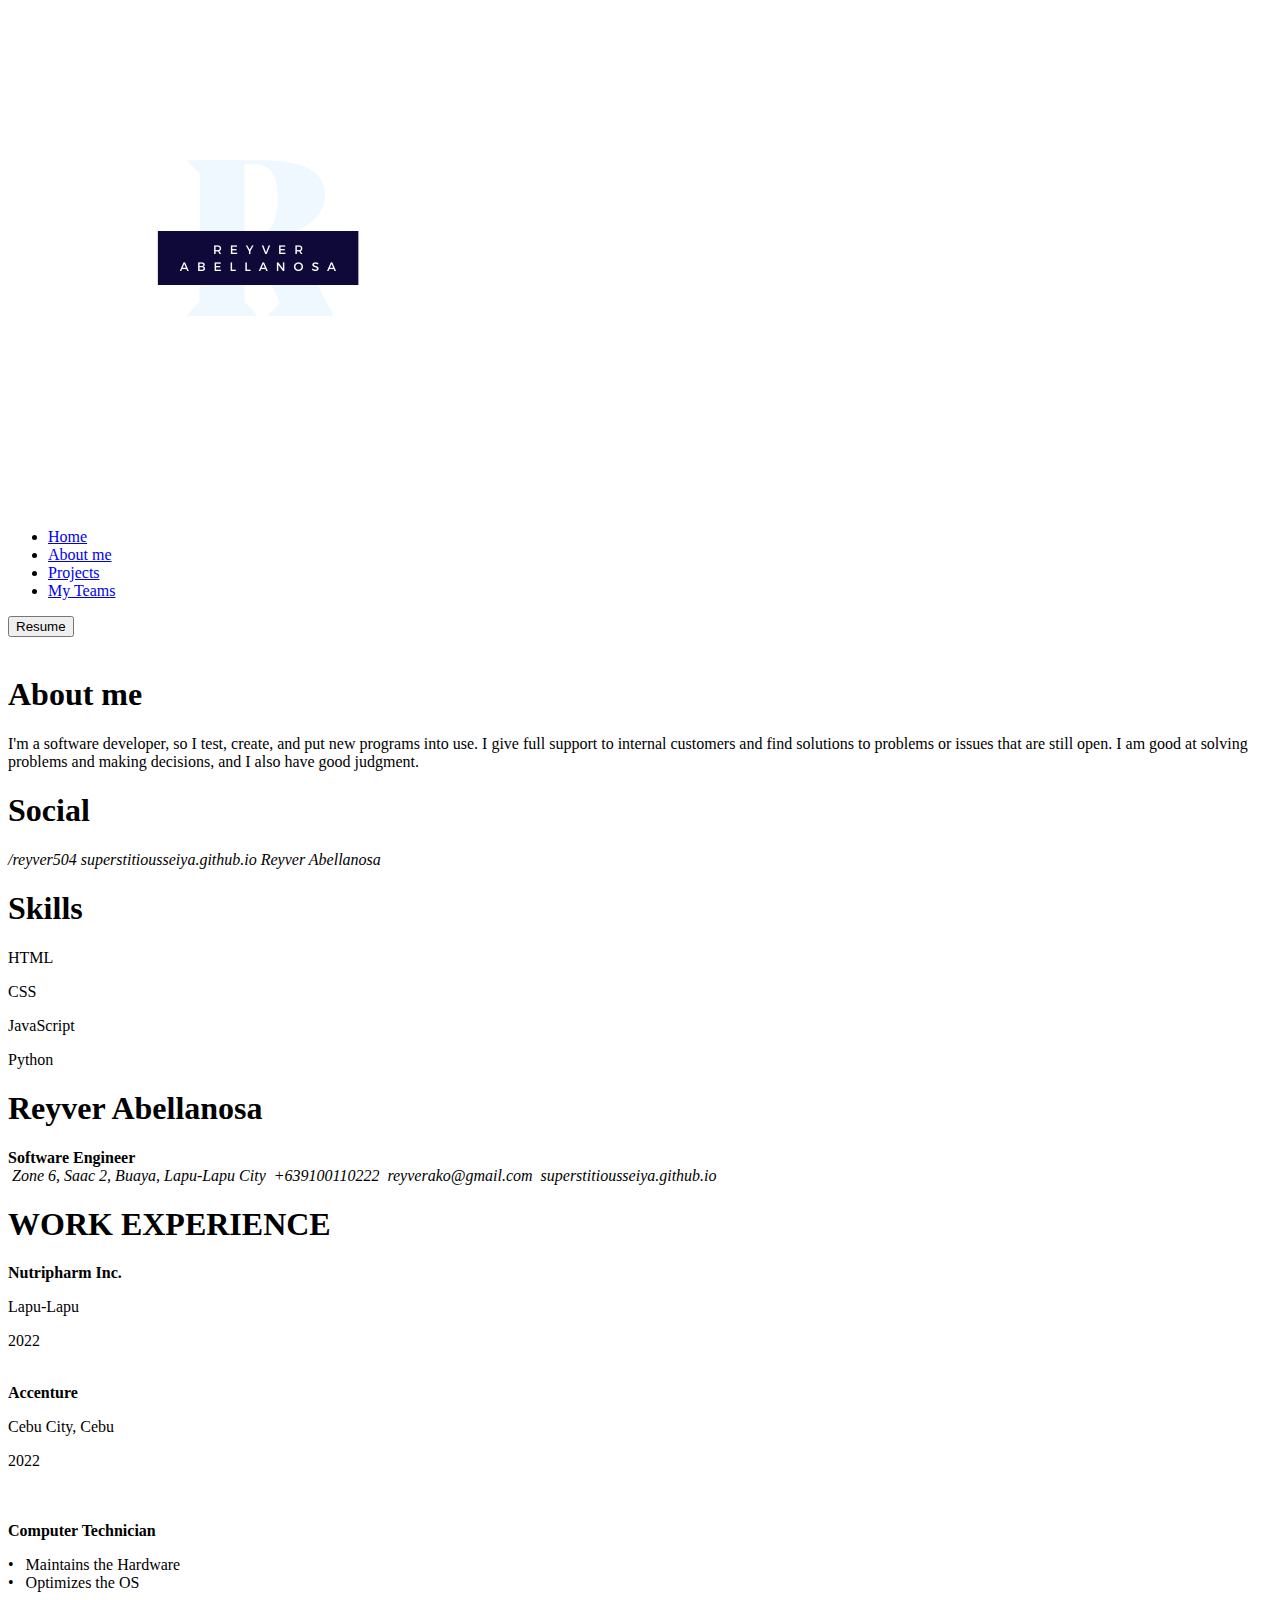
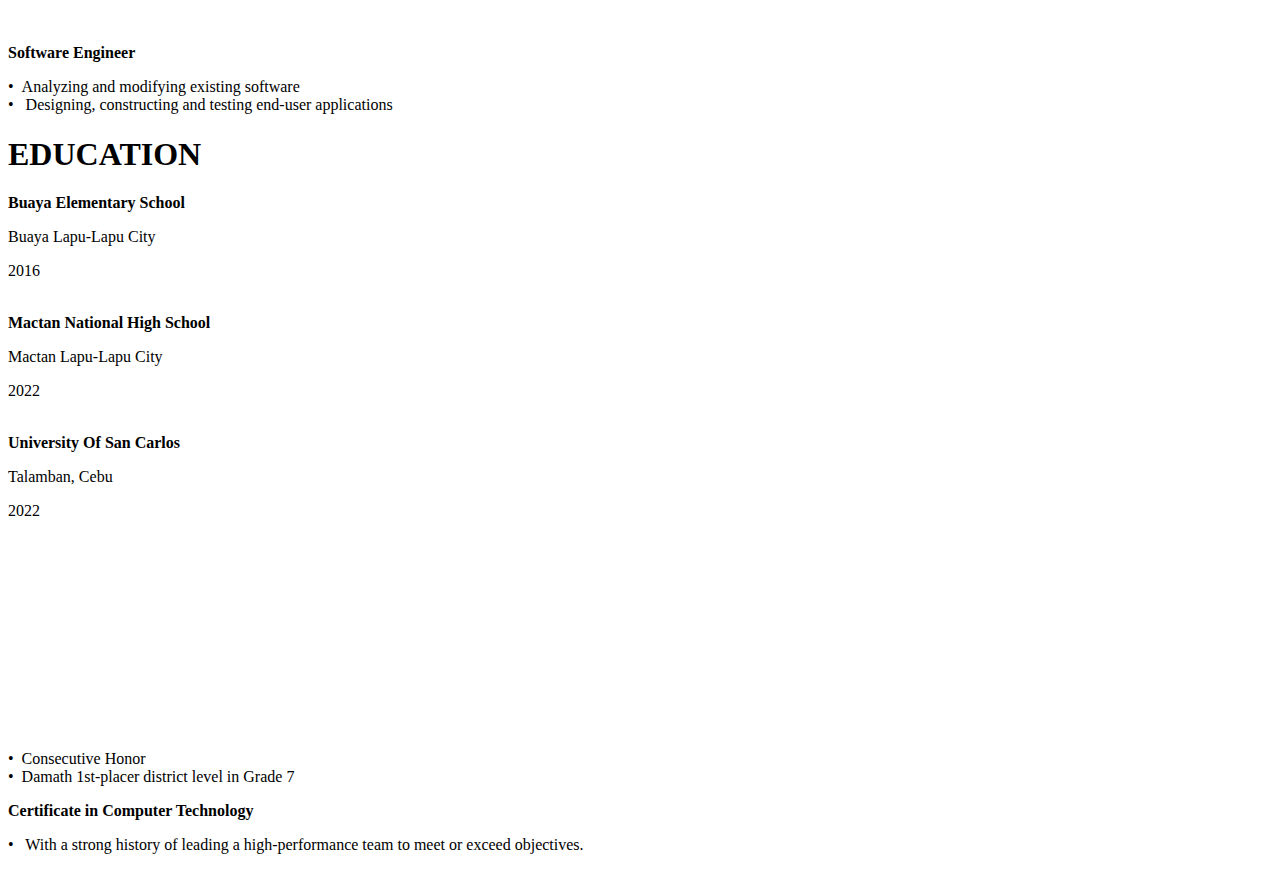
==== index.html @ 0fc49a77 "Added and renewed some contents" ====
<!DOCTYPE html>
<html lang="en">
<head>
    <meta charset="UTF-8">
    <meta http-equiv="X-UA-Compatible" content="IE=edge">
    <meta name="viewport" content="width=device-width, initial-scale=1.0">
    <link href="//netdna.bootstrapcdn.com/twitter-bootstrap/2.3.2/css/bootstrap-combined.no-icons.min.css" rel="stylesheet">
    <link href="//netdna.bootstrapcdn.com/font-awesome/3.2.1/css/font-awesome.css" rel="stylesheet">
    <link rel="stylesheet" href="css/nav.css">
    <link rel="stylesheet" href="css/resume-style.css">
    <link rel="icon" href="logo.png">
    <title>My resume | Reyver Abellanosa</title>
</head>
<body>
    <!-- nav bar starts here  -->
    <header>

        <div class="logo-container">
            <img src="logo.png" alt="">
        </div>
      
        <ul>
          <li><a href="landing.html">Home</a></li>
          <li><a href="#about">About me</a></li>
          <li><a href="#my-projects">Projects</a></li>
          <li><a href="#">My Teams</a></li>
        </ul>
      
      <div class="right-side">
          <a href="#resume"><button>Resume</button></a>
      </div>
      
      </header>

<!-- nav bar ends here  -->

      <section>

      <div class="resume">
        <!-- left side  -->
        
            <div class="left">
                <div class="left-container">

                <div class="img-container">
                    <img src="images/aboutpic.jpeg" alt="">
                </div>

                <div class="text-container">
                    <h1>About me</h1>
                    <p>I'm a software developer, so I test, create, and put new programs into use. I give full support to internal customers and find solutions to problems or issues that are still open. I am good at solving problems and making decisions, and I also have good judgment.
                        
                    </p>
                </div>
                <div class="text-container">
                    <h1>Social</h1>
                    <p>
                        <i class="icon-facebook"> /reyver504</i>
                        <i class="icon-github"> superstitiousseiya.github.io</i>
                        <i class="icon-youtube"> Reyver Abellanosa</i>
                    </p>
                </div>
                <div class="text-container">
                    <h1>Skills</h1>
                    <div class="skills">
                        <p>HTML</p>
                        <p>CSS</p>
                        <p>JavaScript</p>
                        <p>Python</p>
                    </div>
                </div>

            </div>
        </div>
            <!-- right side  -->
            <div class="right">
                <div class="right-container">
                    <div class="text1">

                        <div class="names">
                            <h1>Reyver Abellanosa</h1><b>Software Engineer</b>
                        </div>
                        <div class="infos">
                            <i class="icon-location-arrow"> &nbsp;Zone 6, Saac 2, Buaya, Lapu-Lapu City</i>
                            <i class="icon-mobile-phone"> &nbsp;+639100110222</i>
                            <i class="icon-inbox"> &nbsp;reyverako@gmail.com</i>
                            <i class="icon-github"> &nbsp;superstitiousseiya.github.io</i> 
                        </div>
                    </div>

                    <div class="experience">
                        <h1>WORK EXPERIENCE </h1>
                        <div class="work-experience">
                            <div class="title">
                                <div>
                                    <b>Nutripharm Inc.</b>
                                    <p>Lapu-Lapu</p>
                                    <p>2022</p>
                                </div>
                                <br>
                                <div>
                                    <b>Accenture</b>
                                    <p>Cebu City, Cebu</p>
                                    <p>2022</p>
                                </div>
                                <br>
                            
                                <br>
                            </div>
                            <div class="description">
                                <div>
                                    <b>Computer Technician</b>
                                    <p>
                                        &#8226; &nbsp; Maintains the Hardware <br>
                                        &#8226; &nbsp; Optimizes the OS<br>
                                    </p>
                                    <br><br>
                                </div>
                                <div>
                                    <b>Software Engineer</b>
                                    <p> &#8226; &nbsp;Analyzing and modifying existing software
                                        <br>
                                        &#8226; &nbsp; Designing, constructing and testing end-user applications
                                    </p>
                                </div>
                              
                            </div>
                        </div>
                    </div>
                    <div class="education">
                        <h1>EDUCATION</h1>
                        <div class="work-experience">
                            <div class="school-title">
                                <div>
                                    <b>Buaya Elementary School</b>
                                    <p>Buaya Lapu-Lapu City</p>
                                    <p>2016</p>
                                </div>
                                <br>
                                <div>
                                    <b>Mactan National High School</b>
                                    <p>Mactan Lapu-Lapu City</p>
                                    <p>2022</p>
                                    <br>
                                </div>
                                <div>
                                    <b>University Of San Carlos</b>
                                    <p>Talamban, Cebu</p>
                                    <p>2022</p>
                                </div>
                                <br>
                            
                                <br>
                            </div>
                            <div class="description">
                                <br><br><br><br><br><br><br><br> <br>
                                <div>
                                    <p> &#8226; &nbsp;Consecutive Honor
                                        <br>
                                        &#8226; &nbsp;Damath 1st-placer district level in Grade 7
                                    </p>
                                </div>
                                <div class="idas">
                                    <b>Certificate in Computer Technology</b>
                                    <p> &#8226; &nbsp; With a strong history of leading a high-performance team to meet or exceed objectives.
                                        <br>
                                        
                                    </p>
                                </div>
                              
                              
                            </div>
                        </div>
                    </div>
                </div>
            </div>
      </div>
    </section>
      
</body>
</html>
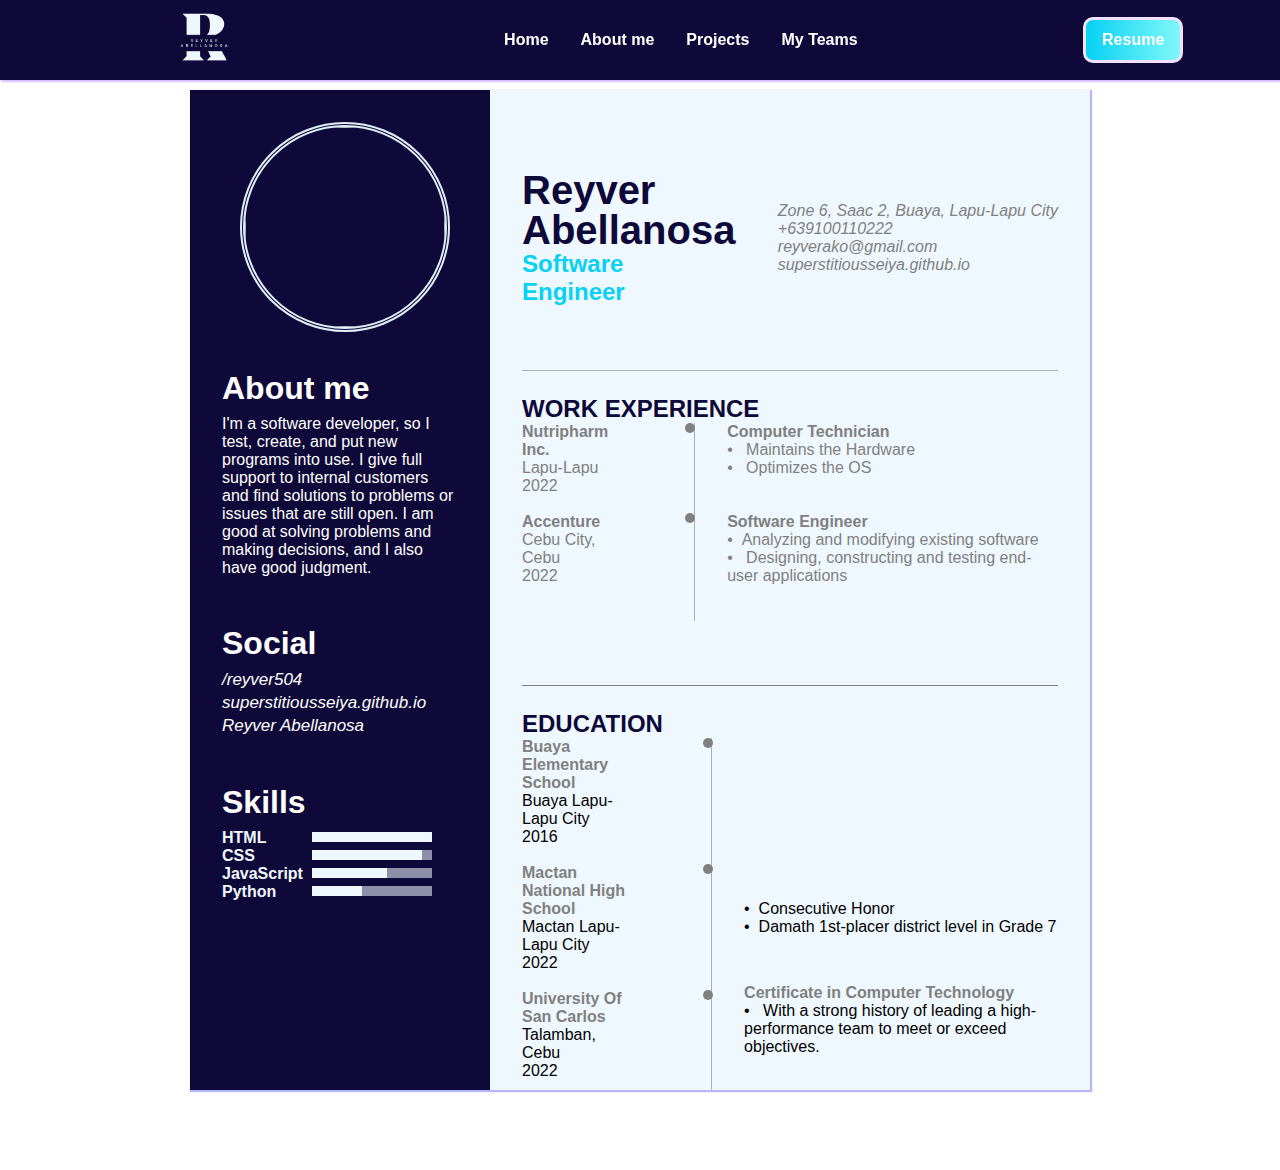
==== commit 68249379: "Edited css source file" ====
--- a/index.html
+++ b/index.html
@@ -6,8 +6,8 @@
     <meta name="viewport" content="width=device-width, initial-scale=1.0">
     <link href="//netdna.bootstrapcdn.com/twitter-bootstrap/2.3.2/css/bootstrap-combined.no-icons.min.css" rel="stylesheet">
     <link href="//netdna.bootstrapcdn.com/font-awesome/3.2.1/css/font-awesome.css" rel="stylesheet">
-    <link rel="stylesheet" href="css/nav.css">
-    <link rel="stylesheet" href="css/resume-style.css">
+    <link rel="stylesheet" href="Css/nav.css">
+    <link rel="stylesheet" href="Css/resume-style.css">
     <link rel="icon" href="logo.png">
     <title>My resume | Reyver Abellanosa</title>
 </head>
--- a/Css/nav.css
+++ b/Css/nav.css
@@ -0,0 +1,90 @@
+
+
+header{
+  display: flex;
+  justify-content: space-around;
+  align-items: center;
+  height: 80px;
+  width: 100%;
+  padding-left: 1em;
+  position: fixed;
+  top: 0;
+  z-index: 100;
+  box-shadow: 1px 1px 3px rgba(115, 12, 250, 0.452);
+  background-color: var(--main-color);
+  font-family: 'Gill Sans', 'Gill Sans MT', Calibri, 'Trebuchet MS', sans-serif;
+}
+
+
+header ul{
+  list-style: none;
+  display: flex;
+  justify-content: space-between;
+  gap: 2em;
+}
+
+
+header ul li a{
+  font-weight: 600;
+  color: aliceblue;
+  transition: color 0.4s;
+}
+
+.right-side button{
+  padding: 0.7em 1em;
+  border-radius: 10px;
+  background-image:  linear-gradient( to left, rgb(128, 248, 248),var(--second-color));
+  color: white;
+  font-weight: 600;
+  font-size: 1em;
+  border: solid;
+  border-color: rgb(240, 226, 252);
+  cursor: pointer;
+  transition: all 0.25s;
+}
+
+.right-side button:hover{
+  background-image: linear-gradient( to right, rgb(128, 248, 248),var(--second-color));
+  transform: translateX(1%);
+}
+
+
+header ul li{
+  border-radius: 10px;
+  position: relative;
+  transition: all 0.4s;
+}
+
+header ul li::before{
+  content: " ";
+  position: absolute;
+  left: 0;
+  bottom: -5px;
+  width: 0;
+  height: 2px;
+  background-color: var(--second-color);
+  transition: width 0.4s;
+}
+
+header ul li:hover::before{
+  width: 100%;
+}
+
+header ul li:hover a{
+  color: rgb(227, 245, 252);
+  text-decoration: none;
+}
+
+
+header ul li a{
+  color: white;
+}
+
+.logo-container{
+  height: 150px;
+  padding-top: 5px;
+}
+
+.logo-container img{
+  height: 100%;
+}--- a/Css/resume-style.css
+++ b/Css/resume-style.css
@@ -0,0 +1,290 @@
+:root{
+    --main-color: rgb(14, 9, 56);
+    --second-color: rgb(7, 209, 245);
+    --third-color: rgb(245, 245, 245);
+  }
+  
+*{
+    margin: 0;
+    padding: 0;
+    text-decoration: none;
+}
+
+
+
+section{
+    margin-top: 90px;
+    padding-bottom: 5em;
+    font-family: Arial, Helvetica, sans-serif;
+}
+
+
+.resume{
+    width: 900px;
+    height: 1000px;
+    background-color: aliceblue;
+    box-shadow: 1px 1px 1px 1px rgb(183, 183, 252);
+    margin-inline: auto;
+    position: relative;
+    display: flex;
+    overflow: hidden;
+}
+
+.left{
+    width: 300px;
+    height: 100%;
+    background-color: var(--main-color);
+}
+
+.left-container{
+    padding: 2em;
+    display: flex;
+    flex-direction: column;
+    gap: 3em;
+}
+
+.img-container{
+    width: 200px;
+    height: 200px;
+    margin-inline: auto;
+}
+
+.img-container img{
+    width: 100%;
+    height: 100%;
+    object-fit: cover;
+    object-position: 0 10%;
+    border-radius: 50%;
+    border: 5px double rgb(225, 238, 250);
+    
+}
+
+.text-container{
+    color: white;
+    display: flex;
+    gap: 0.5em;
+    flex-direction: column;
+}
+
+.text-container h1{
+    font-size: 2em;
+    
+}
+
+.text-container i{
+    display: block;
+    font-size: 17px;
+}
+
+.text-container p{
+    display: flex;
+    flex-direction: column;
+    gap: 3px;
+}
+
+.skills p{
+    color: aliceblue;
+    font-weight: 700;
+    position: relative;
+}
+
+.skills{
+    display: flex;
+    flex-direction: column;
+}
+
+.skills p::after{
+    position: absolute;
+    left: 90px;
+    bottom: 5px;
+    content: "";
+    width: 120px;
+    height: 10px;
+    background-color: rgba(240, 248, 255, 0.568);
+}
+
+.skills p:first-of-type::before{
+    position: absolute;
+    left: 90px;
+    bottom: 5px;
+    content: "";
+    width: 120px;
+    height: 10px;
+    background-color: aliceblue;
+    z-index: 1;
+}
+
+.skills p:nth-of-type(2):before{
+    position: absolute;
+    left: 90px;
+    bottom: 5px;
+    content: "";
+    width: 110px;
+    height: 10px;
+    background-color: aliceblue;
+    z-index: 1;
+}
+
+
+.skills p:nth-of-type(3)::before{
+    position: absolute;
+    left: 90px;
+    bottom: 5px;
+    content: "";
+    width: 75px;
+    height: 10px;
+    background-color: aliceblue;
+    z-index: 1;
+}
+
+
+.skills p:nth-of-type(4)::before{
+    position: absolute;
+    left: 90px;
+    bottom: 5px;
+    content: "";
+    width: 50px;
+    height: 10px;
+    background-color: aliceblue;
+    z-index: 1;
+}
+
+
+
+
+/* right  */
+
+.right{
+    width: 600px;
+}
+
+
+.text1{
+    display: flex;
+    border-bottom: 1px solid rgba(128, 128, 128, 0.596);
+    height: fit-content;
+    padding-bottom: 4em;
+}
+
+.names{
+   width: 200px;
+}
+
+
+.names h1{
+    color: var(--main-color);
+    font-size: 2.5em;
+    margin: 0;
+    line-height: 1em;
+    font-family: 'Gill Sans', 'Gill Sans MT', Calibri, 'Trebuchet MS', sans-serif;
+}
+
+.names b{
+    color: var(--second-color);
+    font-size: 1.5em;
+}
+
+.right-container{
+    padding: 2em;
+    display: flex;
+    flex-direction: column;
+    height: fit-content;
+}
+
+.text1{
+    display: flex;
+    gap: 1em;
+    justify-content: space-between;
+    width: 100%;
+    margin-top: 3em;
+    align-items: center;
+}
+
+.infos{
+    display: flex;
+    flex-direction: column;
+}
+
+.infos i{
+    color: gray;
+}
+
+/* work experience starts here  */
+.experience{
+    border-bottom: 1px solid gray;
+    padding-bottom: 4em;
+}
+
+
+.experience h1{
+    font-size: 1.5rem;
+    color: var(--main-color);
+    margin-top: 1em;
+}
+
+.work-experience{
+    display: flex;
+    gap: 2em;
+}
+
+.title{
+    border-right: 1px solid rgba(128, 128, 128, 0.596);
+    padding: 0 5em 0 0;
+    height: fit-content;
+}
+
+.experience p , .work-experience b{
+    color: gray;
+    margin: 0;
+}
+
+.title > div{
+    position: relative;
+}
+
+.title > div::before{
+    content: "";
+    position: absolute;
+    height: 10px;
+    width: 10px;
+    top: 0;
+    left: 163px;
+    border-radius: 50%;
+    background-color: gray;
+}
+
+/* education starts here  */
+.education h1{
+    font-size: 1.5rem;
+    color: var(--main-color);
+    margin-top: 1em;
+}
+
+.school-title > div{
+    position: relative;
+}
+
+.school-title > div::before{
+    content: "";
+    position: absolute;
+    height: 10px;
+    width: 10px;
+    top: 0;
+    left: 181px;
+    border-radius: 50%;
+    background-color: gray;
+}
+
+.school-title{
+    border-right: 1px solid rgba(128, 128, 128, 0.596);
+    padding: 0 5em 0 0;
+    height: fit-content;
+}
+
+.school-title div >*{
+    margin: 0;
+}
+
+.idas{
+    margin-top: 3em;
+}